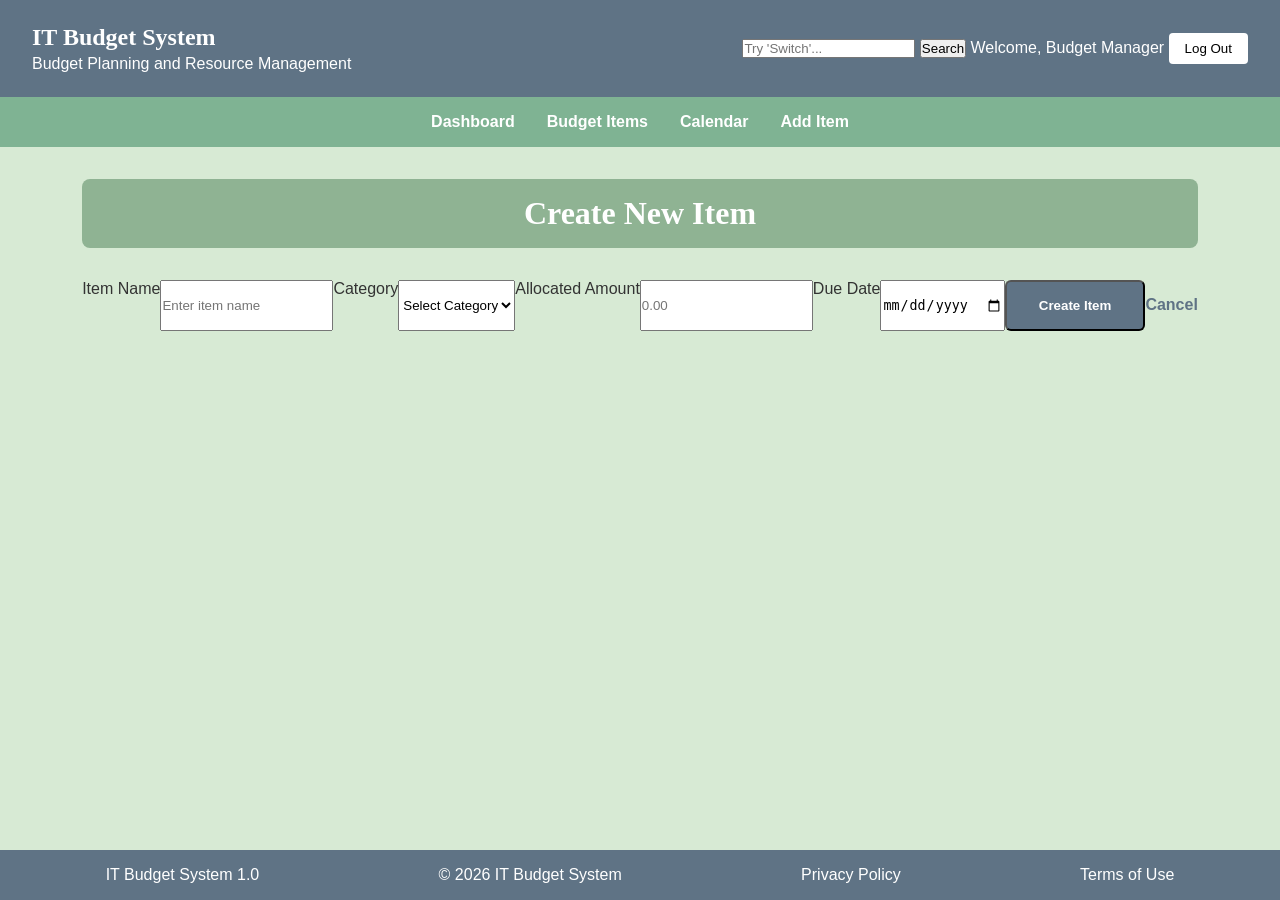
==== add-item.html @ 4419f514 "Complete Project 3 high-fidelity prototype" ====
<!DOCTYPE html>
<html lang="en">

<head>
    <meta charset="UTF-8">
    <meta name="viewport" content="width=device-width, initial-scale=1.0">

    <title>IT Budget System - Dashboard</title>

    <link rel="stylesheet" href="css/styles.css">
</head>
<body>
<!-- Start header ------------------------------------------------------------------------------------------- copied from main -->
<header class="site-header">
    <div class="logo-area">
        <h2>IT Budget System</h2>
        <p>Budget Planning and Resource Management</p>
    </div>

    <div class="user-info">
        <!-- Search Bar added -->
        <form action="search-results.html" method="GET" class="search-form">
            <input type="text"
                   name="query"
                   placeholder="Try 'Switch'..."
                   required>
            <button type="submit"
                    class="search-btn">Search</button>
        <!-- User Status -->
        <span>
                Welcome, Budget Manager
            </span>
        <!-- Log out button -->
        <button class="logout-btn">
            Log Out
        </button>
    </div>
</header>
<!-- End the header---------------------------------------------------------------------------------------- -->

<!-- Start Navigation Bar copied from main -->
<nav class="main-nav">
    <ul>
        <!-- Nav to Home Dashboard -->
        <li><a href="index.html">Dashboard</a></li>
        <!-- Nav to List view -->
        <li><a href="list.html">Budget Items</a></li>
        <!-- Nav to calendar view -->
        <li><a href="calendar.html">Calendar</a></li>
        <!-- Nav to add item screen -->
        <li><a href="add-item.html">Add Item</a></li>
    </ul>
</nav>
<!-- End Navigation Bar ------------------------------------------------------------------- -->

<!-- Unqiue Page Contents -->
<main>
    <!-- Current Page Header -->
    <h1 class="page-title">Create New Item</h1>

    <!-- Start Form -->
    <section class="detail-form-container">
        <form class="detail-form">

        <!-- Item Name Label -->
        <label for="item-name">Item Name</label>

        <!-- Item Name Input -->
        <input
            type="text"
            id="item-name"
            placeholder="Enter item name">

        <!-- Label for category -->
        <label for="category">Category</label>

        <!-- input for category -->
        <select id="category">
            <option selected disabled>Select Category</option>
            <option>Infrastructure</option>
            <option>Hardware</option>
            <option>Licensing</option>
            <option>Operations</option>
        </select>

        <!-- Label for Allocated Amount -->
        <label for="allocated-amount">Allocated Amount</label>

        <!-- Input  for Allocated Amount -->
        <input
            type="number"
            id="allocated-amount"
            placeholder="0.00">

        <!-- Label for due date -->
        <label for="due-date">Due Date</label>

        <!-- Input for due date -->
        <input
            type="date"
            id="due-date">

        <!-- Submit Button -->
        <button
            type="submit"
            class="primary-btn">Create Item</button>

        <!-- Cancel Link -->
        <a
            href="list.html"
            class="cancel-link">Cancel</a>
        </form>
    </section>
</main>


<!-- Start Footer -------------------------------------------------------------------------------- copied from main -->
<footer class="site-footer">
    <p>IT Budget System 1.0</p>
    <p>&copy; 2026 IT Budget System</p>
    <p>Privacy Policy</p>
    <p>Terms of Use</p>
</footer>
<!-- End Footer -------------------------------------------------------------------------------- -->


<!-- Load Jquery -->
<script src="https://code.jquery.com/jquery-3.7.1.min.js"></script>
<!-- Load Javascript file -->
<script src="js/main.js"></script>

</body>
</html>
---- css/styles.css ----
/* Global Styles --------------------------------------------------------------- */
* {
    margin: 0;
    padding: 0;
    box-sizing: border-box;
}

body {
    min-height: 100vh;
    display: flex;
    flex-direction: column;

    font-family: Arial, sans-serif;

    background-color: #d7ead4;
    color: #333333;
}

main {
    flex: 1;
    max-width: 1200px;
    margin: 0 auto;
    padding: 2rem;
}

/* End Global Styles ----------------------------------------------------------- */

/* Header ---------------------------------------------------------------------- */
.site-header {
    background-color: #5f7385;
    color: white;

    display:flex;
    justify-content: space-between;
    align-items: center;

    padding: 1.5rem 2rem;
}

.site-header h2 {
    font-family: Georgia, serif;
    margin-bottom: .25rem;

}

.user-info {
    display: flex;
    align-items: center;
    gap: 1rem;

}

.logout-btn {
    padding: 0.5rem 1rem;
    border: none;
    border-radius: 4px;

    background-color: white;
    cursor: pointer;
}

/* End header ------------------------------------------------------------------------------- */

/* Navigation Bar ------------------------------------------------------------------------- */

.main-nav {
    background-color: #7fb393;

}

.main-nav ul {
    list-style: none;

    display: flex;
    justify-content: center;
    gap: 2rem;

    padding: 1rem;
}

.main-nav a {
    text-decoration: none;
    color: white;
    font-weight: bold;
}

.main-nav a:hover {
    text-decoration: underline;

}

.active nav {
    background-color: #7fb393;
    padding: 0.5rem 1rem;
    border-radius: 4px;
}

/* Navigation Bar end ---------------------------------------------------------------------- */

/* Page Title Bar -------------------------------------------------------------------------- */

.page-title {
    background-color: #8fb393;
    color: white;
    text-align: center;
    padding: 1rem;
    border-radius: 8px;
    font-family: Georgia, serif;
    margin-bottom: 2rem;
}

/* Page Title bar End ----------------------------------------------------------------------- */

/* Summary Cards ----------------------------------------------------------------------------- */

.summary-grid {
    display: grid;
    grid-template-columns: repeat(3, 1fr);
    gap: 1.5rem;
    /* Add spacing */
    margin-bottom: 2rem;

}

.summary-card {
    background-color: white;

    padding: 1.5rem;

    border-radius: 1rem;

    text-align: center;

    box-shadow: 0 2px 6px rgba(0, 0, 0, .15);

}

.amount {
    font-size: 2rem;
    font-weight: bold;
    margin-top: 1rem;

}

/* End Summary Card ------------------------------------------------------------------------------- */

/* Dashboard Panels ----------------------------------------------------------------------------------- */
.dashboard-grid {
    display: grid;
    grid-template-columns: repeat(3, 1fr);
    gap: 1.5rem;
    margin-bottom: 2rem;

}

.panel {
    background-color: white;
    padding: 1.5rem;
    border-radius: 8px;
    box-shadow: 0 2px 6px rgba(0, 0, 0, .15);
}
.panel h2 {
    margin-bottom: 1rem;
    font-family: Georgia, serif;
}

.panel ul{
    padding-left: 1.25rem;
}

.panel li {
    margin-bottom: 0.5rem;
}

.panel image {
    max-width: 100%;
    height: auto;
}

/* End Dashboard Panels ---------------------------------------------------------------------------- */

/* Action Button -----------------------------------------------------------------------------------*/

.action-section {
    text-align: center;
}

.primary-btn {
    display: inline-block;
    padding: 1rem 2rem;
    background-color: #5f7385;
    color:white;
    text-decoration: none;
    border-radius: 6px;
    font-weight: bold;
}

/* End action button --------------------------------------------------------------------------*/

/* Footer ------------------------------------------------------------------------------------- */
.site-footer {
    background-color: #5f7385;
    color:white;
    display: flex;
    justify-content: space-around;
    padding: 1rem;

}

/* End footer ----------------------------------------------------------------------------- */

/* Responsive Design Style Components ------------------------------------------------------------*/
@media (max-width:768px) {
    .site-header {
        flex-direction: column;
        gap: 1rem;
        text-align: center;

    }

    .main-nav ul {
        flex-direction: column;
        gap: 1rem;

    }

    .summary-grid {
        grid-template-columns: 1fr;
    }

    .dashboard-grid {
        grid-template-columns: 1fr;
    }

    .site-footer {
        flex-direction: column;
        text-align: center;
        gap: 0.5rem;
    }
}

/* End Responsive Design ---------------------------------------------------------------------------------*/

/* List View Styles --------------------------------------------- */
.table-section{
    background: white;
    border-radius: 8px;
    overflow:hidden;

}

.budget-table {
    width: 100%;
    border-collapse: collapse;

}

.budget-table th {
    background-color: #7fb393;
    color: white;
    padding: 1rem;
    text-align: left;

}

.budget-table td {
    padding: 1rem;
    border-bottom: 1px solid #d7ead4;
}

/* Alternating Color for cells */
.budget-table tr:nth-child(even){
    background-color: #f7f7f7;
}

/* End List View Styles --------------------------------------------------- */

/* Detail View Styles ------------------------------------------------------ */

.detail-form-container {
    display: flex;
    justify-content: center;
}

.detail-form{
    width: 100%;
    max-width: 700px;
    background-color: white;
    padding: 2rem;
    border-radius: 8px;
    box-shadow: 0 2px 6px rgba(0, 0, 0, .15);
    display: flex;
    flex-direction: column;
    gap: 0.75rem;

}

.detail-form label {
    font-weight: bold;
    margin-top: 1rem;

}

.detail-form input {
    width: 100%;
    padding: 0.75rem;
    border: 1px solid #cccccc;
    border-radius: 4px;
    font-size: 1rem;
    font-family: Arial, sans-serif;

}

.detail-form select {
    width: 100%;
    padding: 0.75rem;
    border: 1px solid #cccccc;
    border-radius: 4px;
    font-size: 1rem;
    font-family: Arial, sans-serif;
}

.detail-form textarea {
    width: 100%;
    padding: 0.75rem;
    border: 1px solid #cccccc;
    border-radius: 4px;
    font-size: 1rem;
    font-family: Arial, sans-serif;
    resize: vertical;

}

.detail-form .primary-btn {
    margin-top: 2rem;
    border: none;
    cursor: pointer;
}

.cancel-link {
    text-align:center;
    color: #5f7385;
    text-decoration: none;
    font-weight: bold;
    margin-top: 1rem;

}

.cancel-link:hover {
    text-decoration: underline;
}
/* End Item Details Styling ------------------------------------------- */

/* Calendar Page Styles ----------------------------------------------  */

.calendar-container {
    display: grid;
    grid-template-columns: repeat(7, 1fr);
    background-color: white;
    margin-bottom: 2rem;
}

.calendar-header {
    background-color: white;
    text-align: center;
    font-weight: bold;
    padding: 1rem;
    border: 1px solid #d7ead4;

}

.calendar-day {
    min-height: 120px;
    padding: 1rem;
    text-align: center;
    border: 1px solid #d7ead4;
    background-color: #f2f2f2;
}

.calendar-day p {
    font-weight: bold;
}

.calendar-day small {
    display: block;
    margin-top: 0.5rem;
    font-weight: bold;
}

.empty-day {
    background-color: white;
}

/* Logged out Main Screen ----------------------------------------------------- */
.guest-btn {
    display: inline-block;
    padding: 1rem 2rem;
    background-color: #5f7385;
    color: white;
    text-decoration: none;
    border-radius: 6px;
    font-weight: bold;
}

/* Images for the list ----------------------------------------------------------------------------- */
.item-icon {
    width: 32px;
    height: 32px;
    vertical-align: middle;
    margin-right: 0.5rem;
}

/* Action button --------------------------------------------------------------------------------- */
quick-action-btn {
    background-color: #7fb393;
    color: #ffffff;
    border: none;
    padding: 6px 12px;
    border-radius: 4px;
    font-size: 0.85rem;
    font-weight: 600;
    cursor: pointer;
    transition: background-color 0.2s ease, transform 0.1s ease;

}

.quick-action-btn:hover {
    background-color: #6a9c7d;
}

.quick-action-btn:active {
    transform: scale(0.98);

}

.status-popover {
    display: inline-block;
    margin-top: 0.5rem;
    font-size: 0.8rem;
    background-color: #e0efe3;
    color: #2b4c38;
    border-left: 3px solid #7fb393;
    padding: 4px 8px;
    border-radius: 3px;
    font-weight: 500;
    animation: fadeIn 0.3s ease-in-out;

}

/* Category Notice (dynamic) ------------------------------------------------------------------------- */
.category-notice {
    background-color: #f0f7f2;
    color: #2b4c38;
    padding: 10px 14px;
    border-left: 4px solid #7fb393;
    margin-top: 0.75rem;
    margin-bottom: 0.75rem;
    border-radius: 0 4px 4px 0;
    font-size: 0.9rem;
    line-height: 1.4;
    animation: fadeIn 0.3s ease-in-out;

}

.detail-form input#item-name.active-highlight {
    border: 2px solid #7fb393;
    outline: none;
    background-color: #fcfdfe;
}

/* Cool little entrance add on */
@keyframes fadeIn {
    from {
        opacity: 0;
        transform: translateY(-4px);

    }
    to {
        opacity: 1;
        transform: translateY(0);
    }
}
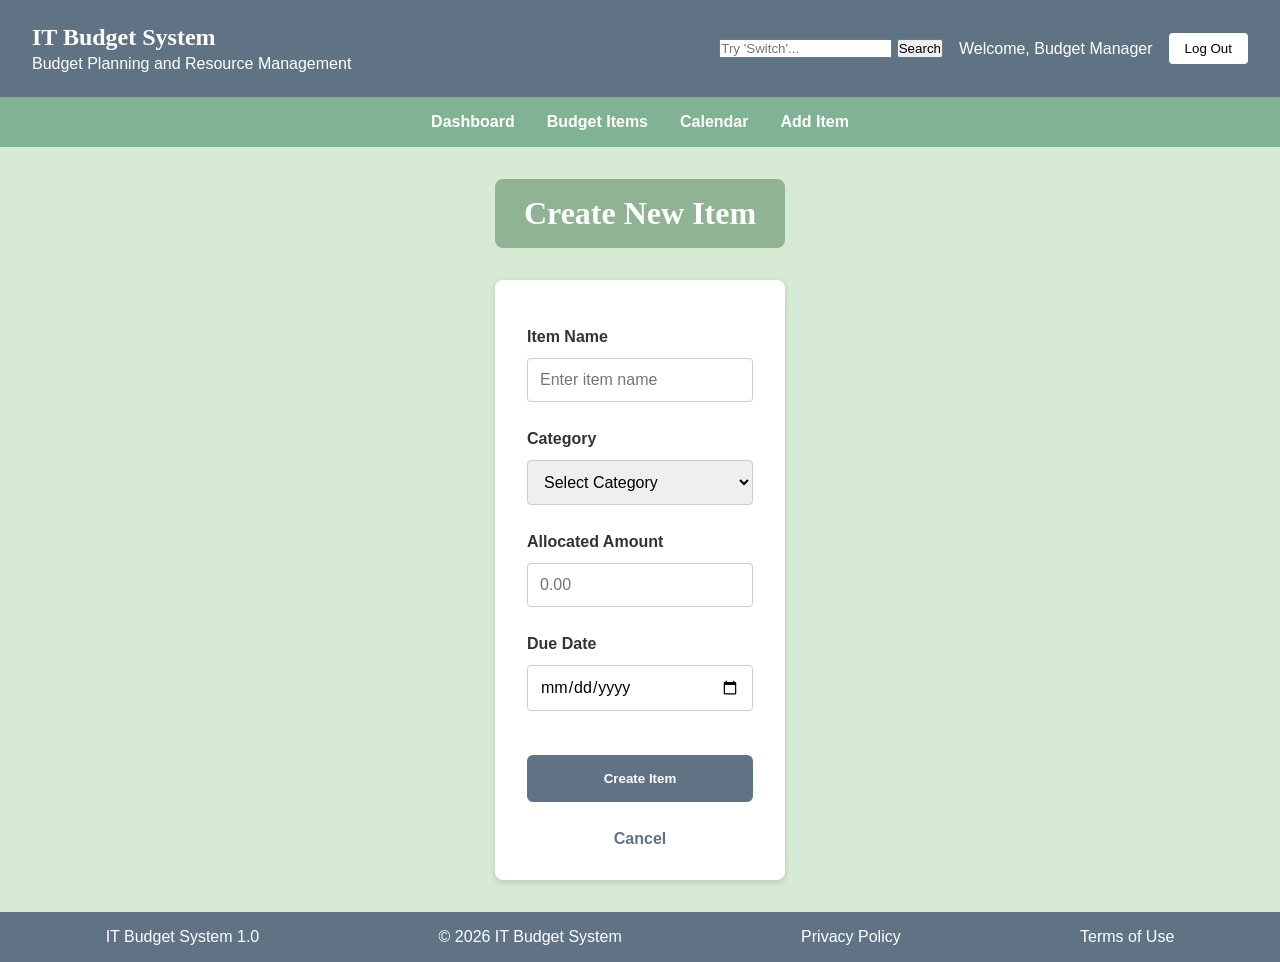
==== commit dba4a9bd: "Fixed add-item.html header search form closing tab fixing the layout" ====
--- a/add-item.html
+++ b/add-item.html
@@ -26,12 +26,13 @@
                    required>
             <button type="submit"
                     class="search-btn">Search</button>
+        </form>
         <!-- User Status -->
         <span>
                 Welcome, Budget Manager
             </span>
         <!-- Log out button -->
-        <button class="logout-btn">
+        <button type="button" class="logout-btn">
             Log Out
         </button>
     </div>
@@ -62,53 +63,53 @@
     <section class="detail-form-container">
         <form class="detail-form">
 
-        <!-- Item Name Label -->
-        <label for="item-name">Item Name</label>
+            <!-- Item Name Label -->
+            <label for="item-name">Item Name</label>
 
-        <!-- Item Name Input -->
-        <input
-            type="text"
-            id="item-name"
-            placeholder="Enter item name">
+            <!-- Item Name Input -->
+            <input
+                    type="text"
+                    id="item-name"
+                    placeholder="Enter item name">
 
-        <!-- Label for category -->
-        <label for="category">Category</label>
+            <!-- Label for category -->
+            <label for="category">Category</label>
 
-        <!-- input for category -->
-        <select id="category">
-            <option selected disabled>Select Category</option>
-            <option>Infrastructure</option>
-            <option>Hardware</option>
-            <option>Licensing</option>
-            <option>Operations</option>
-        </select>
+            <!-- input for category -->
+            <select id="category">
+                <option selected disabled>Select Category</option>
+                <option>Infrastructure</option>
+                <option>Hardware</option>
+                <option>Licensing</option>
+                <option>Operations</option>
+            </select>
 
-        <!-- Label for Allocated Amount -->
-        <label for="allocated-amount">Allocated Amount</label>
+            <!-- Label for Allocated Amount -->
+            <label for="allocated-amount">Allocated Amount</label>
 
-        <!-- Input  for Allocated Amount -->
-        <input
-            type="number"
-            id="allocated-amount"
-            placeholder="0.00">
+            <!-- Input  for Allocated Amount -->
+            <input
+                    type="number"
+                    id="allocated-amount"
+                    placeholder="0.00">
 
-        <!-- Label for due date -->
-        <label for="due-date">Due Date</label>
+            <!-- Label for due date -->
+            <label for="due-date">Due Date</label>
 
-        <!-- Input for due date -->
-        <input
-            type="date"
-            id="due-date">
+            <!-- Input for due date -->
+            <input
+                    type="date"
+                    id="due-date">
 
-        <!-- Submit Button -->
-        <button
-            type="submit"
-            class="primary-btn">Create Item</button>
+            <!-- Submit Button -->
+            <button
+                    type="submit"
+                    class="primary-btn">Create Item</button>
 
-        <!-- Cancel Link -->
-        <a
-            href="list.html"
-            class="cancel-link">Cancel</a>
+            <!-- Cancel Link -->
+            <a
+                    href="list.html"
+                    class="cancel-link">Cancel</a>
         </form>
     </section>
 </main>
